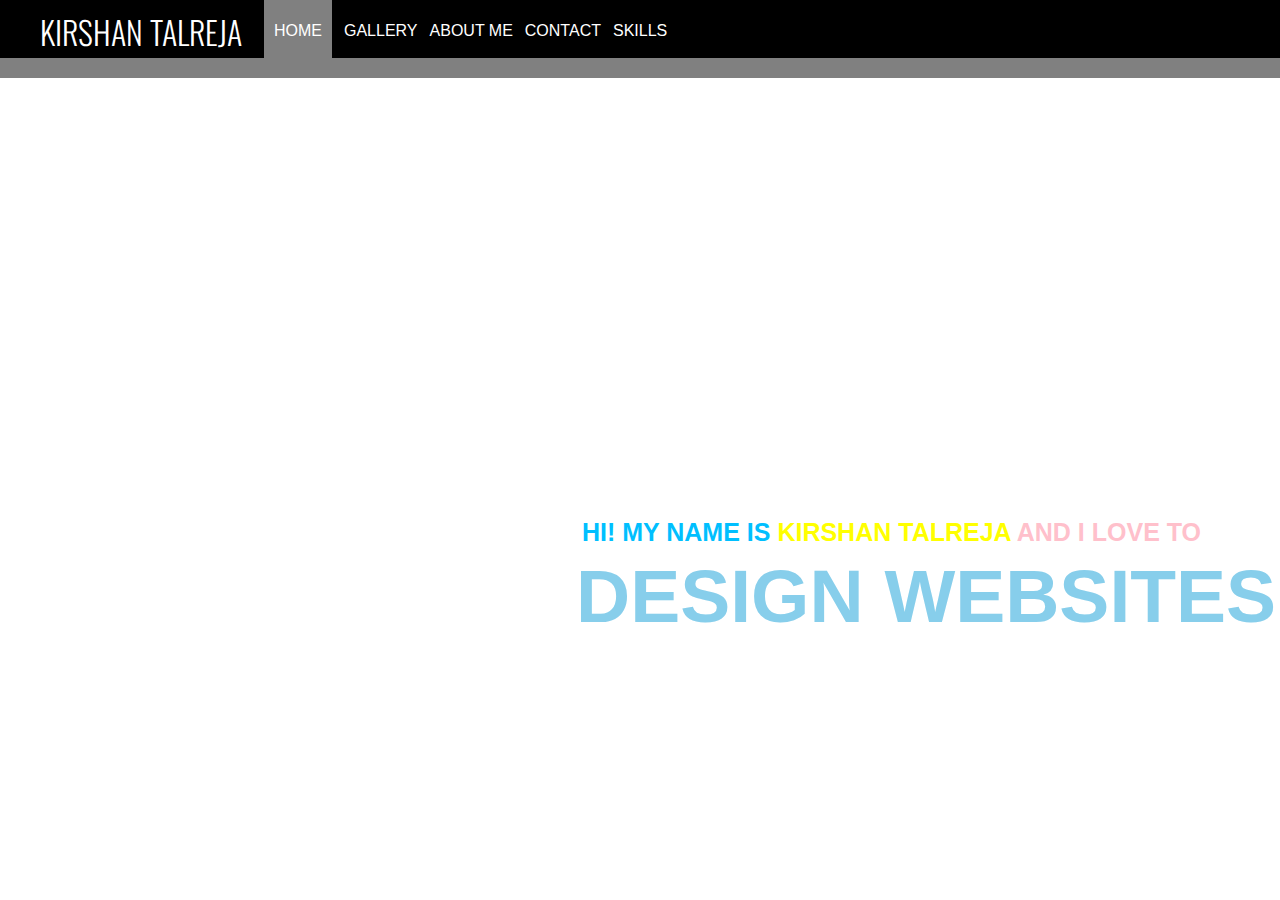
==== index.html @ ff5854c4 "project added" ====
<!DOCTYPE html>
<html>
<head>
	<title>KIRSHAN TALREJA | Home</title>
	<link rel="stylesheet" type="text/css" href="style.css">
</head>

	<body>
	
	<header>
		<nav>
			<h1>KIRSHAN TALREJA</h1>
			<ul id="nav">
				<li><a class="homered" href="index.html">HOME</a></li>
				<li><a class="homeblack" href="gallery.html">GALLERY</a></li>
				<li><a class="homeblack" href="about-me.html">ABOUT ME</a></li>
				<li><a class="homeblack" href="contact.html">CONTACT</a></li>
				<li><a class="homeblack" href="skills.html">SKILLS</a>	</li>

			</ul>
		</nav>
	</header>

	<div class="divider"></div>
	<div  id ="backgroundpic">
		<h2 class="homesub"> HI! MY NAME IS <span style="color: yellow">KIRSHAN TALREJA</span><span style="color: pink"> AND I LOVE TO</span> </h2>
		<h1 class="homedes"> DESIGN WEBSITES</h1>
		<h1 class="homepho"></h1>
		<br>
		

		 </div>

	


</body>
</html>
---- style.css ----
@import "https://fonts.googleapis.com/css?family=Oswald:400,700" ;
@import "https://fonts.googleapis.com/css?family=Montserrat:400,700 ;
@import "https://fonts.googleapis.com/css?family=Raleway:400,400i,500,500i,600,600i,700,700i,800,800i,900,900i" 



body {
	margin: 0px;
}


*{
	margin: 0px;
}


header {
	background: black;
	color: white;
	padding: 8px 0px 6px 40px;
	height: 44px;


}


header h1 {
	display: inline;
	font-family: 'Oswald' , sans-serif;
	font-weight: 300;
	font-size: 32px;
	float: left;
	margin-top: 0px;
	margin-right: 10px;
}

nav ul {
	display: inline;
	padding: 0px;
	float: left;
}

nav ul li {
	display: inline-block;
	list-style-type: none;
	color: white;
	float: left;
	margin-left: 12px;
	height: 44px;
	line-height: 46px;

}

nav ul li a{
	color: white;
	text-decoration: none;
	text-align: center;
	margin-bottom:silver
}

#nav
{
	font-family: 'Montserrat', sans-serif;

}

.homered
{
	background-color: grey;
	padding: 24px 10px 20px 10px;
}

#backgroundpic {
	background-image: url("D:/portfolio-20220106T131200Z-001/portfolio/upload/photography-1.jpeg");
	width: 100%;
	height: 100%;
	background-repeat: no-repeat;
	background-size: cover;
	background-size: 100% 100%;
	padding-top: 150px;
	padding: 50px 0px 40px 0px;
	font-weight: 500px;

}

.divider {
	background-color: grey;
	height: 20px;
	
}

.homeblack:hover {
	background-color: grey;
	padding: 24px 10px 20px 10px;
}

.homesub{
	font-family: 'Raleway', sans-serif;
	margin: 6px;
	padding: 30% 0% 0% 45%;
	font-size: 25px;
	color: deepskyblue;

}

.homedes{
	font-family: 'Raleway', sans-serif;
	margin: 0% 0% 0% 45%;
	font-size: 75px;
	

	background-color: transparent;
	display: inline-block;
	color: skyblue;
}

.homepho{
	font-family: 'Oswald', sans-serif;
	margin: 0% 0% 0% 45%;
	font-size: 40px;
	color: grey;
}

.buttonhome{
	margin: 0% 0% 0% 10%;
	background: grey;
	color: grey;
	height: 25px;
	border: none;
	cursor:  pointer;
	font-family: 'Montserrat', sans-serif;
	outline: none;
	font-weight: 100px;
	border-radius: 8px;
}

.subpage{
	background-color: grey;
}
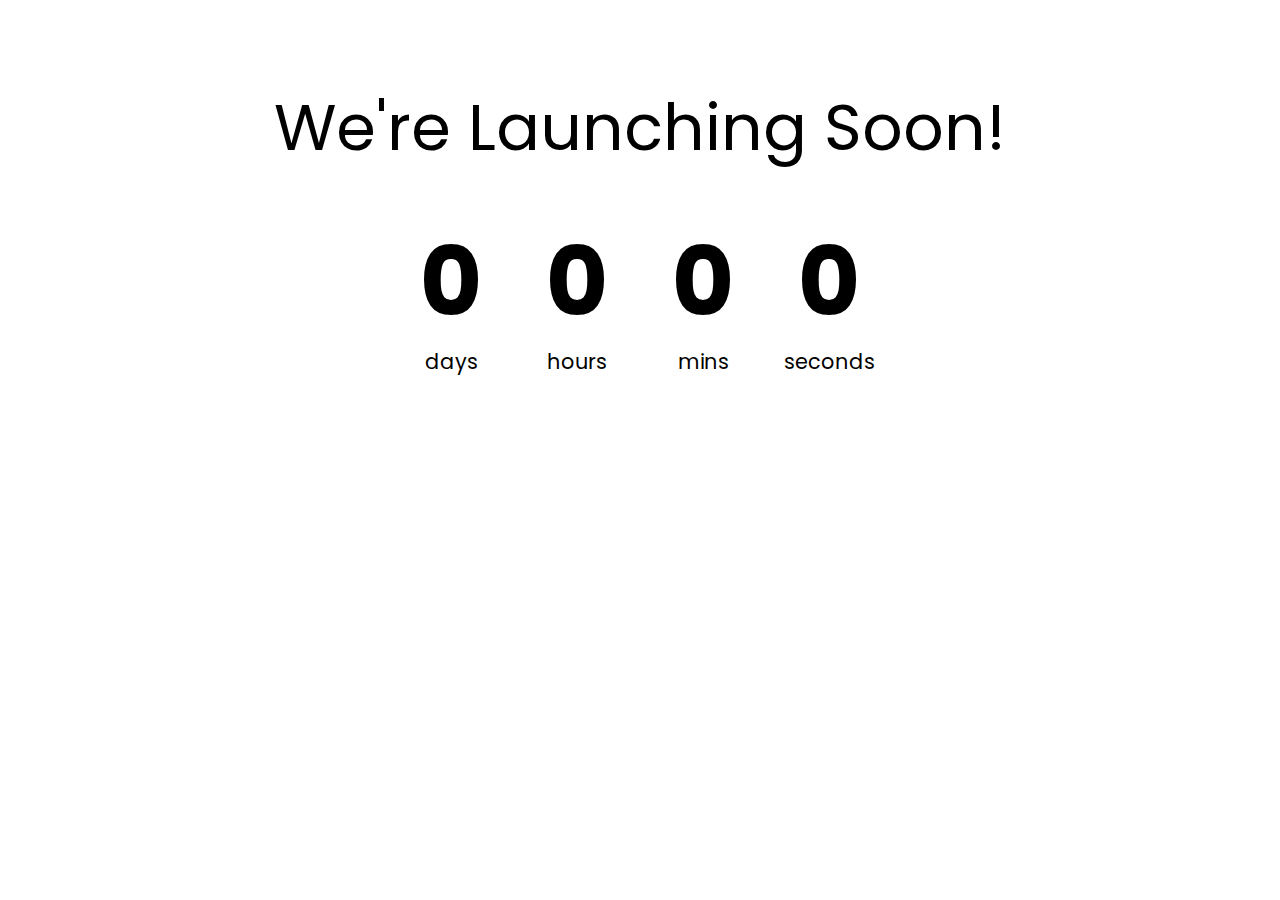
==== commit 3a92d3d4: "added coming soon page" ====
--- a/index.html
+++ b/index.html
@@ -1,38 +1,32 @@
 <!DOCTYPE html>
-<html>
-<head>
-	<title>KIRSHAN TALREJA | Home</title>
-	<link rel="stylesheet" type="text/css" href="style.css">
-</head>
+<html lang="en">
+  <head>
+    <meta charset="UTF-8" />
+    <meta name="viewport" content="width=device-width, initial-scale=1.0" />
+    <title>Countdown Timer</title>
+    <link rel="stylesheet" href="style.css" />
+    <script src="script.js" defer></script>
+  </head>
+  <body>
+    <h1>We're Launching Soon!</h1>
 
-	<body>
-	
-	<header>
-		<nav>
-			<h1>KIRSHAN TALREJA</h1>
-			<ul id="nav">
-				<li><a class="homered" href="index.html">HOME</a></li>
-				<li><a class="homeblack" href="gallery.html">GALLERY</a></li>
-				<li><a class="homeblack" href="about-me.html">ABOUT ME</a></li>
-				<li><a class="homeblack" href="contact.html">CONTACT</a></li>
-				<li><a class="homeblack" href="skills.html">SKILLS</a>	</li>
-
-			</ul>
-		</nav>
-	</header>
-
-	<div class="divider"></div>
-	<div  id ="backgroundpic">
-		<h2 class="homesub"> HI! MY NAME IS <span style="color: yellow">KIRSHAN TALREJA</span><span style="color: pink"> AND I LOVE TO</span> </h2>
-		<h1 class="homedes"> DESIGN WEBSITES</h1>
-		<h1 class="homepho"></h1>
-		<br>
-		
-
-		 </div>
-
-	
-
-
-</body>
-</html>+    <div class="countdown-container">
+      <div class="countdown-el days-c">
+        <p class="big-text" id="days">0</p>
+        <span id="txt1">days</span>
+      </div>
+      <div class="countdown-el hours-c">
+        <p class="big-text" id="hours">0</p>
+        <span id="txt2">hours</span>
+      </div>
+      <div class="countdown-el mins-c">
+        <p class="big-text" id="mins">0</p>
+        <span id="txt3">mins</span>
+      </div>
+      <div class="countdown-el seconds-c">
+        <p class="big-text" id="seconds">0</p>
+        <span id="txt4">seconds</span>
+      </div>
+    </div>
+  </body>
+</html>
--- a/style.css
+++ b/style.css
@@ -1,155 +1,57 @@
-@import "https://fonts.googleapis.com/css?family=Oswald:400,700" ;
-@import "https://fonts.googleapis.com/css?family=Montserrat:400,700 ;
-@import "https://fonts.googleapis.com/css?family=Raleway:400,400i,500,500i,600,600i,700,700i,800,800i,900,900i" 
+@import url("https://fonts.googleapis.com/css2?family=Poppins:wght@200;400;600&display=swap");
 
-
+* {
+  box-sizing: border-box;
+}
 
 body {
-	margin: 0px;
+  background-image: url("https://media.istockphoto.com/photos/modern-abstract-background-picture-id1178390169?b=1&k=20&m=1178390169&s=170667a&w=0&h=wMuCApdJNQww4TaiO19Z1haAlBhI2n5wvmx4gMgkyP4=");
+  background-size: cover;
+  background-position: center center;
+  display: flex;
+  flex-direction: column;
+  align-items: center;
+  min-height: 100vh;
+  font-family: "Poppins", sans-serif;
+  margin: 0;
 }
 
-
-*{
-	margin: 0px;
+h1 {
+  font-weight: normal;
+  font-size: 4rem;
+  margin-top: 5rem;
 }
 
-
-header {
-	background: black;
-	color: white;
-	padding: 8px 0px 6px 40px;
-	height: 44px;
-
-
+.countdown-container {
+  display: flex;
+  flex-wrap: wrap;
+  justify-content: center;
 }
 
-
-header h1 {
-	display: inline;
-	font-family: 'Oswald' , sans-serif;
-	font-weight: 300;
-	font-size: 32px;
-	float: left;
-	margin-top: 0px;
-	margin-right: 10px;
+.big-text {
+  font-weight: bold;
+  font-size: 6rem;
+  line-height: 1;
+  margin: 1rem 2rem;
 }
 
-nav ul {
-	display: inline;
-	padding: 0px;
-	float: left;
+.countdown-el {
+  text-align: center;
 }
 
-nav ul li {
-	display: inline-block;
-	list-style-type: none;
-	color: white;
-	float: left;
-	margin-left: 12px;
-	height: 44px;
-	line-height: 46px;
-
+.countdown-el span {
+  font-size: 1.3rem;
 }
 
-nav ul li a{
-	color: white;
-	text-decoration: none;
-	text-align: center;
-	margin-bottom:silver
+.player2 {
+  visibility: hidden;
 }
 
-#nav
-{
-	font-family: 'Montserrat', sans-serif;
-
+.birthdayboi {
+  margin-top: 1.5em;
+  border-radius: 40%;
 }
 
-.homered
-{
-	background-color: grey;
-	padding: 24px 10px 20px 10px;
+img {
+  border-radius: 50%;
 }
-
-#backgroundpic {
-	background-image: url("D:/portfolio-20220106T131200Z-001/portfolio/upload/photography-1.jpeg");
-	width: 100%;
-	height: 100%;
-	background-repeat: no-repeat;
-	background-size: cover;
-	background-size: 100% 100%;
-	padding-top: 150px;
-	padding: 50px 0px 40px 0px;
-	font-weight: 500px;
-
-}
-
-.divider {
-	background-color: grey;
-	height: 20px;
-	
-}
-
-.homeblack:hover {
-	background-color: grey;
-	padding: 24px 10px 20px 10px;
-}
-
-.homesub{
-	font-family: 'Raleway', sans-serif;
-	margin: 6px;
-	padding: 30% 0% 0% 45%;
-	font-size: 25px;
-	color: deepskyblue;
-
-}
-
-.homedes{
-	font-family: 'Raleway', sans-serif;
-	margin: 0% 0% 0% 45%;
-	font-size: 75px;
-	
-
-	background-color: transparent;
-	display: inline-block;
-	color: skyblue;
-}
-
-.homepho{
-	font-family: 'Oswald', sans-serif;
-	margin: 0% 0% 0% 45%;
-	font-size: 40px;
-	color: grey;
-}
-
-.buttonhome{
-	margin: 0% 0% 0% 10%;
-	background: grey;
-	color: grey;
-	height: 25px;
-	border: none;
-	cursor:  pointer;
-	font-family: 'Montserrat', sans-serif;
-	outline: none;
-	font-weight: 100px;
-	border-radius: 8px;
-}
-
-.subpage{
-	background-color: grey;
-}
-
-
-
-
-
-
-
-
-
-
-
-
-
-
-
-
